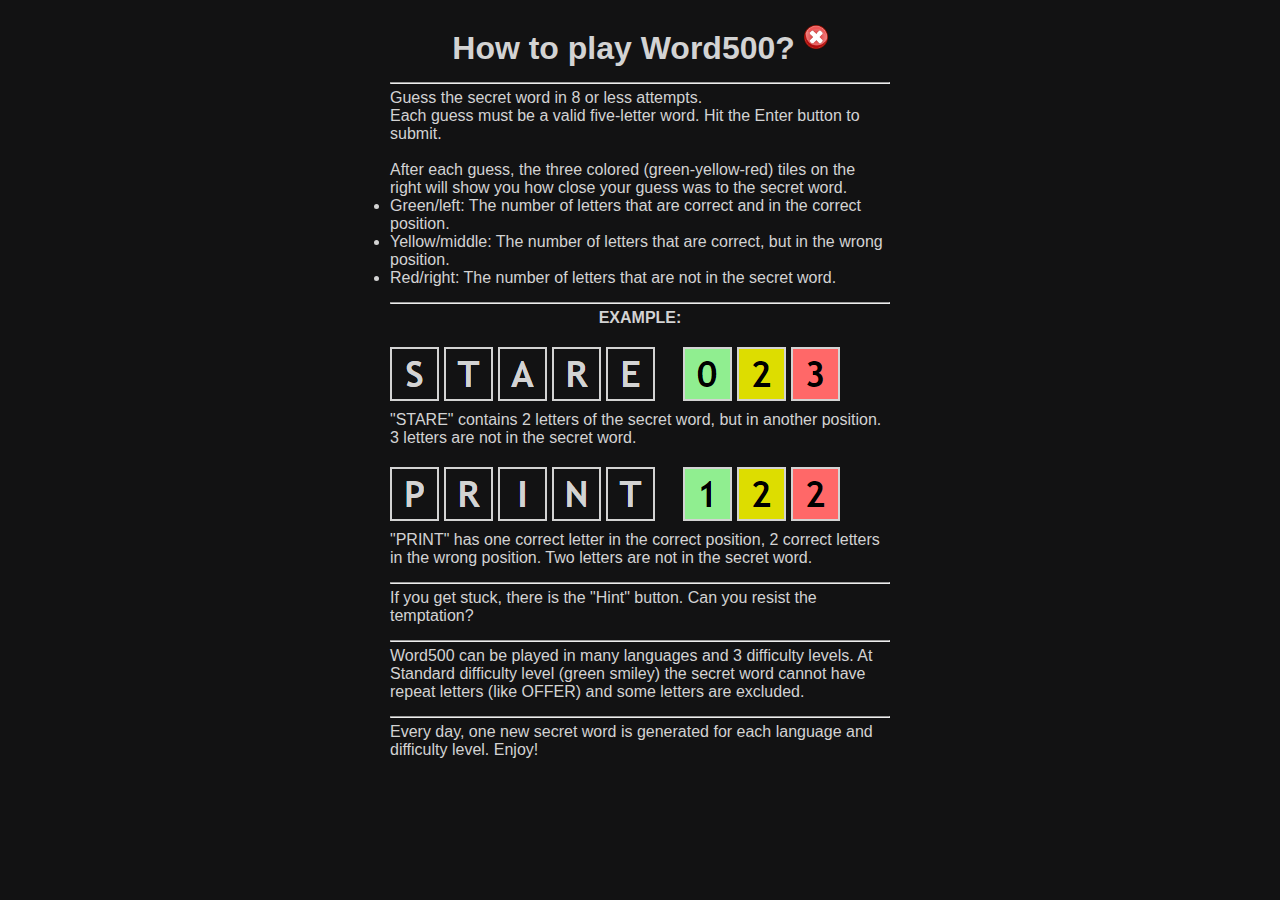
==== help.html @ b4df2d39 "Add files via upload" ====
<!DOCTYPE html>
<html lang="en">
<head>
    <title>Word500 help</title>
    <meta charset="UTF-8">
    <meta name="viewport" content="width=device-width, initial-scale = 1.0">
    <link rel="shortcut icon" href="images/icon.png" type="image/png">
    <link rel="stylesheet" href="help.css">
</head>

<body>
	<div>
		<h1>How to play Word500? <a href='index.html'><img src="images/close.png" alt="close button" width=24></a></h1>
		<hr>
		<p>Guess the secret word in 8 or less attempts.</p>
		<p>Each guess must be a valid five-letter word. Hit the Enter button to submit.</p>
		<br>
		<p>After each guess, the three colored (green-yellow-red) tiles on the right will show you how close your guess was to the secret word.</p>
		<ul>
		<li>Green/left: The number of letters that are correct and in the correct position.</li>
		<li>Yellow/middle: The number of letters that are correct, but in the wrong position.</li>
		<li>Red/right: The number of letters that are not in the secret word.</li>
		</ul>
		<hr>
		<p class="p-bold">EXAMPLE:</p>
		<br>
		<img id="guess1" src="images/guess1.png" alt="guess1 (STARE)">
		<p>"STARE" contains 2 letters of the secret word, but in another position. 3 letters are not in the secret word.</p>
		<br>
		<img id="guess2" src="images/guess2.png" alt="guess1 (PRINT)">
		<br>
		<p>"PRINT" has one correct letter in the correct position, 2 correct letters in the wrong position. Two letters are not in the secret word.</p>
		<hr>
		<p>If you get stuck, there is the "Hint" button. Can you resist the temptation?</p>
		<hr>
		<p>Word500 can be played in many languages and 3 difficulty levels. At Standard difficulty level (green smiley) the secret word cannot have repeat letters (like OFFER) and some letters are excluded.</p>
		<hr>
		<p>Every day, one new secret word is generated for each language and difficulty level. Enjoy!</p>
	</div>
</body>
</html>
---- help.css ----
* {
	padding: 0;
	margin : 0;
}

body {
    font-family: 'Trebuchet MS', 'Lucida Sans Unicode', 'Lucida Grande', 'Lucida Sans', Arial, sans-serif;
    background-color: #121213;
}
hr {
    width: 460%;
	margin-top: 15px;
	margin-bottom: 5px;
}

div {
    /* border: solid 1px #FFFFFF; */
	width: 500px;
	display: flex;
	margin: 0 auto;
	margin-top: 5px;
    flex-wrap: wrap;

}

h1 {
	font-family: 'Trebuchet MS', 'Lucida Sans Unicode', 'Lucida Grande', 'Lucida Sans', Arial, sans-serif;
	color: #d3d3d3;
	margin: auto;
	text-align:center;
}

p {
	font-family: 'Trebuchet MS', 'Lucida Sans Unicode', 'Lucida Grande', 'Lucida Sans', Arial, sans-serif;
	color: #d3d3d3;
	margin: 0;
	text-align:left;
}

.p-bold {
	font-family: 'Trebuchet MS', 'Lucida Sans Unicode', 'Lucida Grande', 'Lucida Sans', Arial, sans-serif;
	color: #d3d3d3;
	margin: auto;
	text-align:left;
	font-weight: bold;
}

img {
	margin-top: 20px;
	margin-bottom: 10px;
}

ul li {
	font-family: 'Trebuchet MS', 'Lucida Sans Unicode', 'Lucida Grande', 'Lucida Sans', Arial, sans-serif;
	color: #d3d3d3;
	margin: 0;
	text-align:left;
}
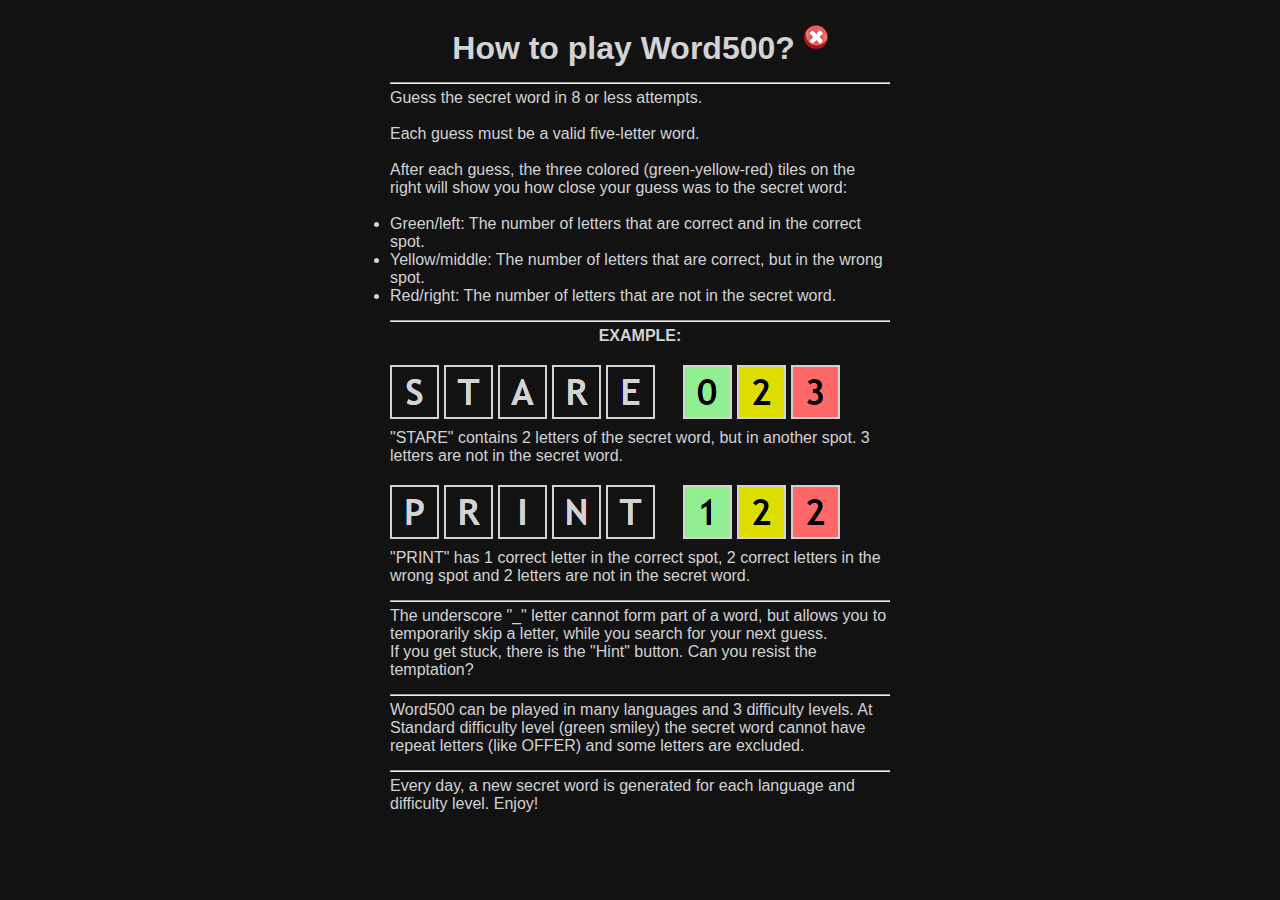
==== commit 309e31e5: "Add files via upload" ====
--- a/help.html
+++ b/help.html
@@ -12,30 +12,27 @@
 	<div>
 		<h1>How to play Word500? <a href='index.html'><img src="images/close.png" alt="close button" width=24></a></h1>
 		<hr>
-		<p>Guess the secret word in 8 or less attempts.</p>
-		<p>Each guess must be a valid five-letter word. Hit the Enter button to submit.</p>
-		<br>
-		<p>After each guess, the three colored (green-yellow-red) tiles on the right will show you how close your guess was to the secret word.</p>
+		<p>Guess the secret word in 8 or less attempts.<br><br>Each guess must be a valid five-letter word.<br><br>After each guess, the three colored (green-yellow-red) tiles on the right will show you how close your guess was to the secret word:<br><br></p>
 		<ul>
-		<li>Green/left: The number of letters that are correct and in the correct position.</li>
-		<li>Yellow/middle: The number of letters that are correct, but in the wrong position.</li>
+		<li>Green/left: The number of letters that are correct and in the correct spot.</li>
+		<li>Yellow/middle: The number of letters that are correct, but in the wrong spot.</li>
 		<li>Red/right: The number of letters that are not in the secret word.</li>
 		</ul>
 		<hr>
 		<p class="p-bold">EXAMPLE:</p>
 		<br>
 		<img id="guess1" src="images/guess1.png" alt="guess1 (STARE)">
-		<p>"STARE" contains 2 letters of the secret word, but in another position. 3 letters are not in the secret word.</p>
+		<p>"STARE" contains 2 letters of the secret word, but in another spot. 3 letters are not in the secret word.</p>
 		<br>
 		<img id="guess2" src="images/guess2.png" alt="guess1 (PRINT)">
 		<br>
-		<p>"PRINT" has one correct letter in the correct position, 2 correct letters in the wrong position. Two letters are not in the secret word.</p>
+		<p>"PRINT" has 1 correct letter in the correct spot, 2 correct letters in the wrong spot and 2 letters are not in the secret word.</p>
 		<hr>
-		<p>If you get stuck, there is the "Hint" button. Can you resist the temptation?</p>
+		<p>The underscore "_" letter cannot form part of a word, but allows you to temporarily skip a letter, while you search for your next guess.<br>If you get stuck, there is the "Hint" button. Can you resist the temptation?
 		<hr>
 		<p>Word500 can be played in many languages and 3 difficulty levels. At Standard difficulty level (green smiley) the secret word cannot have repeat letters (like OFFER) and some letters are excluded.</p>
 		<hr>
-		<p>Every day, one new secret word is generated for each language and difficulty level. Enjoy!</p>
+		<p>Every day, a new secret word is generated for each language and difficulty level. Enjoy!</p>
 	</div>
 </body>
 </html>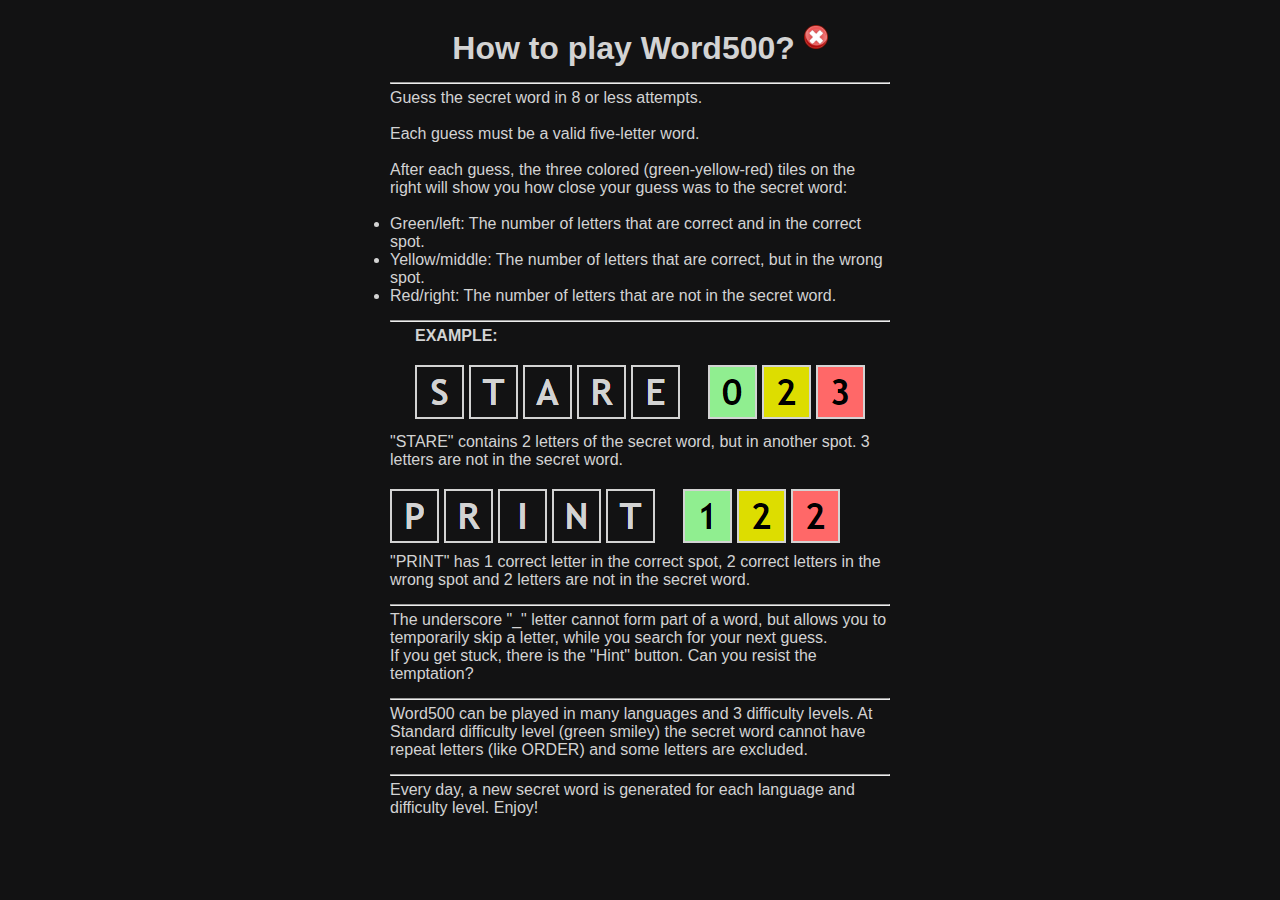
==== commit a8b190cb: "Add files via upload" ====
--- a/help.html
+++ b/help.html
@@ -19,18 +19,17 @@
 		<li>Red/right: The number of letters that are not in the secret word.</li>
 		</ul>
 		<hr>
-		<p class="p-bold">EXAMPLE:</p>
-		<br>
-		<img id="guess1" src="images/guess1.png" alt="guess1 (STARE)">
+		<p class="p-bold">EXAMPLE:<br /><img class="example" id="guess1" src="images/guess1.png" alt="guess1 (STARE)"></p>
+		
 		<p>"STARE" contains 2 letters of the secret word, but in another spot. 3 letters are not in the secret word.</p>
 		<br>
-		<img id="guess2" src="images/guess2.png" alt="guess1 (PRINT)">
+		<img class="example "id="guess2" src="images/guess2.png" alt="guess1 (PRINT)">
 		<br>
 		<p>"PRINT" has 1 correct letter in the correct spot, 2 correct letters in the wrong spot and 2 letters are not in the secret word.</p>
 		<hr>
 		<p>The underscore "_" letter cannot form part of a word, but allows you to temporarily skip a letter, while you search for your next guess.<br>If you get stuck, there is the "Hint" button. Can you resist the temptation?
 		<hr>
-		<p>Word500 can be played in many languages and 3 difficulty levels. At Standard difficulty level (green smiley) the secret word cannot have repeat letters (like OFFER) and some letters are excluded.</p>
+		<p>Word500 can be played in many languages and 3 difficulty levels. At Standard difficulty level (green smiley) the secret word cannot have repeat letters (like ORDER) and some letters are excluded.</p>
 		<hr>
 		<p>Every day, a new secret word is generated for each language and difficulty level. Enjoy!</p>
 	</div>
--- a/help.css
+++ b/help.css
@@ -7,8 +7,9 @@
     font-family: 'Trebuchet MS', 'Lucida Sans Unicode', 'Lucida Grande', 'Lucida Sans', Arial, sans-serif;
     background-color: #121213;
 }
+
 hr {
-    width: 460%;
+    width: 100%;
 	margin-top: 15px;
 	margin-bottom: 5px;
 }
@@ -55,4 +56,55 @@
 	color: #d3d3d3;
 	margin: 0;
 	text-align:left;
+}
+
+@media only screen and (max-height: 820px) {
+	hr {
+		width: 100%;
+		margin-top: 8px;
+		margin-bottom: 2px;
+	}
+
+	div {
+		/* border: solid 1px #FFFFFF; */
+		width: 500px;
+		margin-top: 4px;
+		font-size: 14px;
+	}
+
+	h1 {
+		font-size: 24px;
+	}
+
+	p {
+		font-family: 'Trebuchet MS', 'Lucida Sans Unicode', 'Lucida Grande', 'Lucida Sans', Arial, sans-serif;
+		color: #d3d3d3;
+		margin: 0;
+		text-align: left;
+	}
+
+	.p-bold {
+		font-family: 'Trebuchet MS', 'Lucida Sans Unicode', 'Lucida Grande', 'Lucida Sans', Arial, sans-serif;
+		color: #d3d3d3;
+		margin: 0;
+		text-align: left;
+		font-weight: bold;
+		float: right;
+	}
+
+	img {
+		margin-top: 10px;
+		margin-bottom: 5px;
+	}
+
+	.example {
+		height: 40px;
+	}
+
+	ul li {
+		font-family: 'Trebuchet MS', 'Lucida Sans Unicode', 'Lucida Grande', 'Lucida Sans', Arial, sans-serif;
+		color: #d3d3d3;
+		margin: 0;
+		text-align: left;
+	}
 }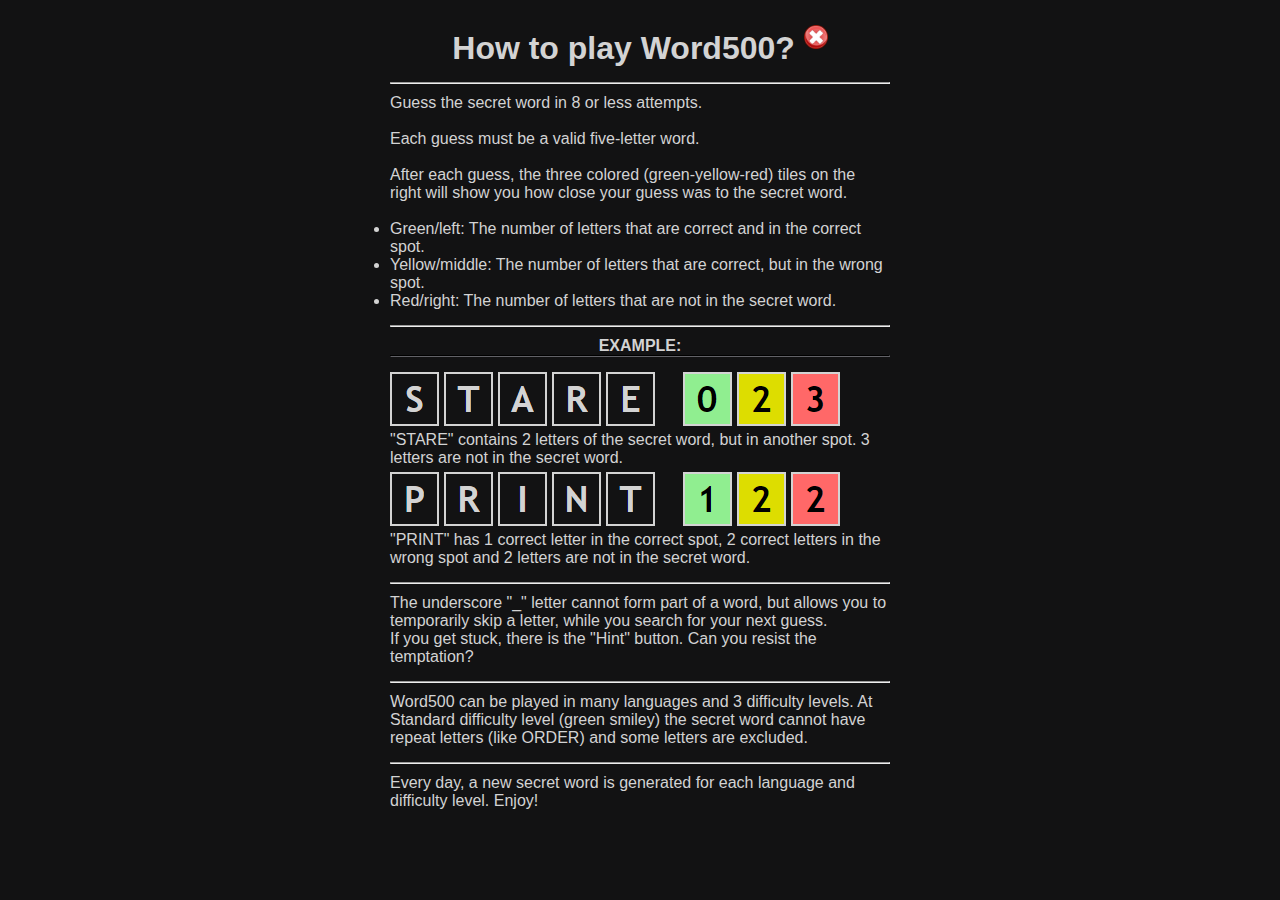
==== commit 13d47b0f: "Add files via upload" ====
--- a/help.html
+++ b/help.html
@@ -12,18 +12,19 @@
 	<div>
 		<h1>How to play Word500? <a href='index.html'><img src="images/close.png" alt="close button" width=24></a></h1>
 		<hr>
-		<p>Guess the secret word in 8 or less attempts.<br><br>Each guess must be a valid five-letter word.<br><br>After each guess, the three colored (green-yellow-red) tiles on the right will show you how close your guess was to the secret word:<br><br></p>
+		<p>Guess the secret word in 8 or less attempts.<br><br>Each guess must be a valid five-letter word.<br><br>After each guess, the three colored (green-yellow-red) tiles on the right will show you how close your guess was to the secret word.<br><br></p>
 		<ul>
 		<li>Green/left: The number of letters that are correct and in the correct spot.</li>
 		<li>Yellow/middle: The number of letters that are correct, but in the wrong spot.</li>
 		<li>Red/right: The number of letters that are not in the secret word.</li>
 		</ul>
 		<hr>
-		<p class="p-bold">EXAMPLE:<br /><img class="example" id="guess1" src="images/guess1.png" alt="guess1 (STARE)"></p>
-		
+		<p class="p-bold">EXAMPLE:</p>
+		<hr class="invisible">
+		<img class="example" id="guess1" src="images/guess1.png" alt="guess1 (STARE)">		
 		<p>"STARE" contains 2 letters of the secret word, but in another spot. 3 letters are not in the secret word.</p>
 		<br>
-		<img class="example "id="guess2" src="images/guess2.png" alt="guess1 (PRINT)">
+		<img class="example "id="guess2" src="images/guess2.png" alt="guess2 (PRINT)">
 		<br>
 		<p>"PRINT" has 1 correct letter in the correct spot, 2 correct letters in the wrong spot and 2 letters are not in the secret word.</p>
 		<hr>
--- a/help.css
+++ b/help.css
@@ -11,7 +11,11 @@
 hr {
     width: 100%;
 	margin-top: 15px;
-	margin-bottom: 5px;
+	margin-bottom: 10px;
+}
+.invisible {
+	border-color: #121213;
+	margin-top: 0;
 }
 
 div {
@@ -51,6 +55,10 @@
 	margin-bottom: 10px;
 }
 
+.example {
+	margin: 5px 5px 5px 0;
+}
+
 ul li {
 	font-family: 'Trebuchet MS', 'Lucida Sans Unicode', 'Lucida Grande', 'Lucida Sans', Arial, sans-serif;
 	color: #d3d3d3;
@@ -58,7 +66,7 @@
 	text-align:left;
 }
 
-@media only screen and (max-height: 820px) {
+@media only screen and (max-height: 820px) and (min-width: 600px) {
 	hr {
 		width: 100%;
 		margin-top: 8px;
@@ -86,10 +94,7 @@
 	.p-bold {
 		font-family: 'Trebuchet MS', 'Lucida Sans Unicode', 'Lucida Grande', 'Lucida Sans', Arial, sans-serif;
 		color: #d3d3d3;
-		margin: 0;
-		text-align: left;
 		font-weight: bold;
-		float: right;
 	}
 
 	img {
@@ -107,4 +112,40 @@
 		margin: 0;
 		text-align: left;
 	}
+}
+
+    /*                             */
+    /* ADAPT TO NARROW SCREEN SIZE */
+    /*                             */
+@media only screen and (max-width: 400px) {
+
+hr {
+		margin-top: 5px;
+		margin-bottom: 1px;
+}
+
+ul {
+	display: none;
+}
+
+div {
+	/* border: solid 1px #FFFFFF; */
+	width: 360px;
+	margin-top: 4px;
+	font-size: 12px;
+}
+
+	h1 {
+		font-size: 18px;
+	}
+
+
+	img {
+		margin-top: 6px;
+		margin-bottom: 4px;
+	}
+
+	.example {
+		height: 32px;
+	}
 }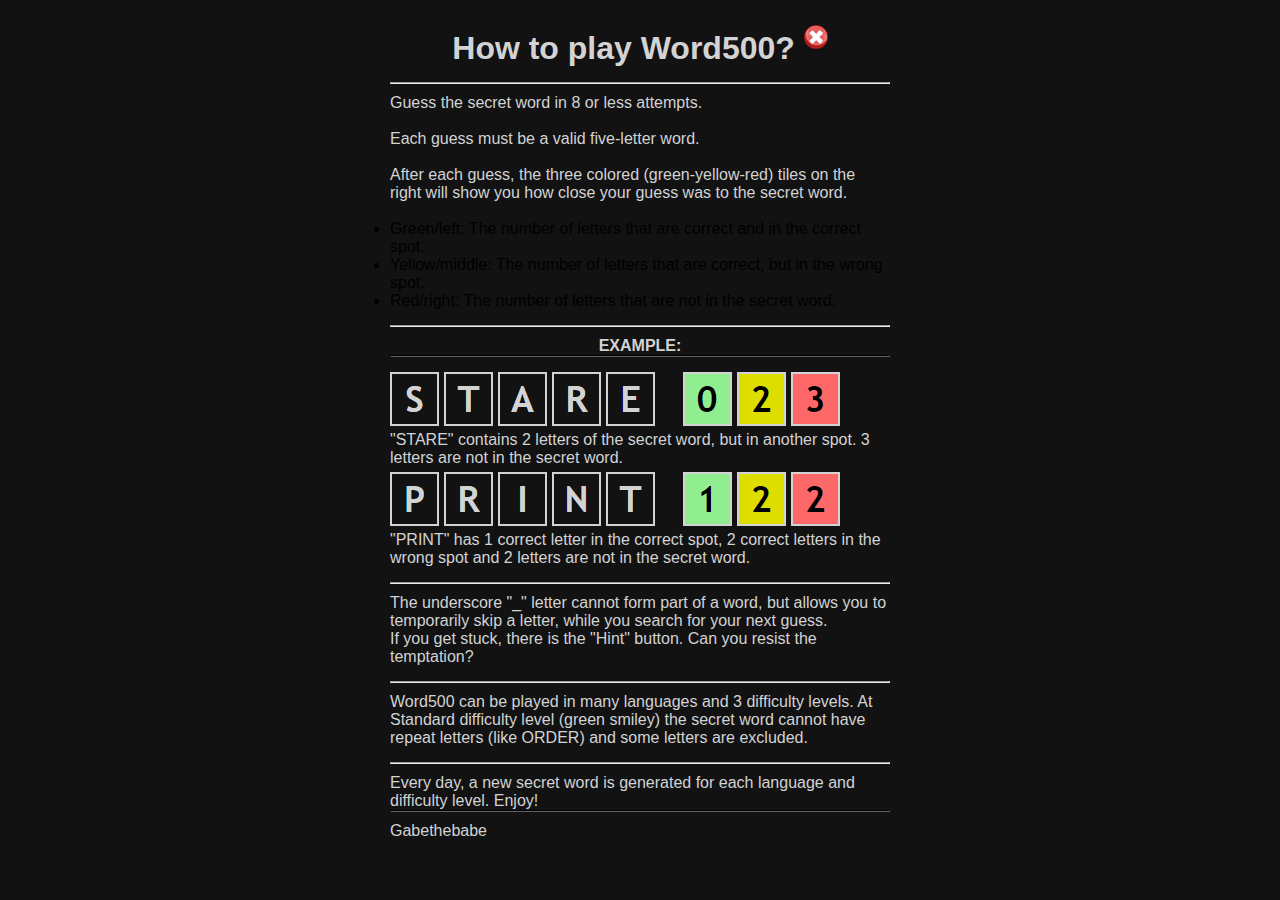
==== commit c84ab425: "Add files via upload" ====
--- a/help.html
+++ b/help.html
@@ -4,13 +4,14 @@
     <title>Word500 help</title>
     <meta charset="UTF-8">
     <meta name="viewport" content="width=device-width, initial-scale = 1.0">
+	<meta name="description" content="Word500 is a word game for power players, created by Gabethebabe. Click here for the rules of the game.">
     <link rel="shortcut icon" href="images/icon.png" type="image/png">
     <link rel="stylesheet" href="help.css">
 </head>
 
 <body>
 	<div>
-		<h1>How to play Word500? <a href='index.html'><img src="images/close.png" alt="close button" width=24></a></h1>
+		<h1>How to play Word500? <a href='index.html'><img class="btnclose" src="images/close.png" alt="close button" width=24></a></h1>
 		<hr>
 		<p>Guess the secret word in 8 or less attempts.<br><br>Each guess must be a valid five-letter word.<br><br>After each guess, the three colored (green-yellow-red) tiles on the right will show you how close your guess was to the secret word.<br><br></p>
 		<ul>
@@ -33,6 +34,8 @@
 		<p>Word500 can be played in many languages and 3 difficulty levels. At Standard difficulty level (green smiley) the secret word cannot have repeat letters (like ORDER) and some letters are excluded.</p>
 		<hr>
 		<p>Every day, a new secret word is generated for each language and difficulty level. Enjoy!</p>
+		<hr class="invisible">
+		<p>Gabethebabe</p>
 	</div>
 </body>
 </html>--- a/help.css
+++ b/help.css
@@ -16,6 +16,9 @@
 .invisible {
 	border-color: #121213;
 	margin-top: 0;
+}
+.btnclose:hover {
+  opacity: 0.7;
 }
 
 div {
@@ -59,16 +62,8 @@
 	margin: 5px 5px 5px 0;
 }
 
-ul li {
-	font-family: 'Trebuchet MS', 'Lucida Sans Unicode', 'Lucida Grande', 'Lucida Sans', Arial, sans-serif;
-	color: #d3d3d3;
-	margin: 0;
-	text-align:left;
-}
-
 @media only screen and (max-height: 820px) and (min-width: 600px) {
 	hr {
-		width: 100%;
 		margin-top: 8px;
 		margin-bottom: 2px;
 	}
@@ -105,27 +100,16 @@
 	.example {
 		height: 40px;
 	}
-
-	ul li {
-		font-family: 'Trebuchet MS', 'Lucida Sans Unicode', 'Lucida Grande', 'Lucida Sans', Arial, sans-serif;
-		color: #d3d3d3;
-		margin: 0;
-		text-align: left;
-	}
 }
 
     /*                             */
     /* ADAPT TO NARROW SCREEN SIZE */
     /*                             */
-@media only screen and (max-width: 400px) {
+@media only screen and (max-width: 480px) {
 
 hr {
 		margin-top: 5px;
 		margin-bottom: 1px;
-}
-
-ul {
-	display: none;
 }
 
 div {
